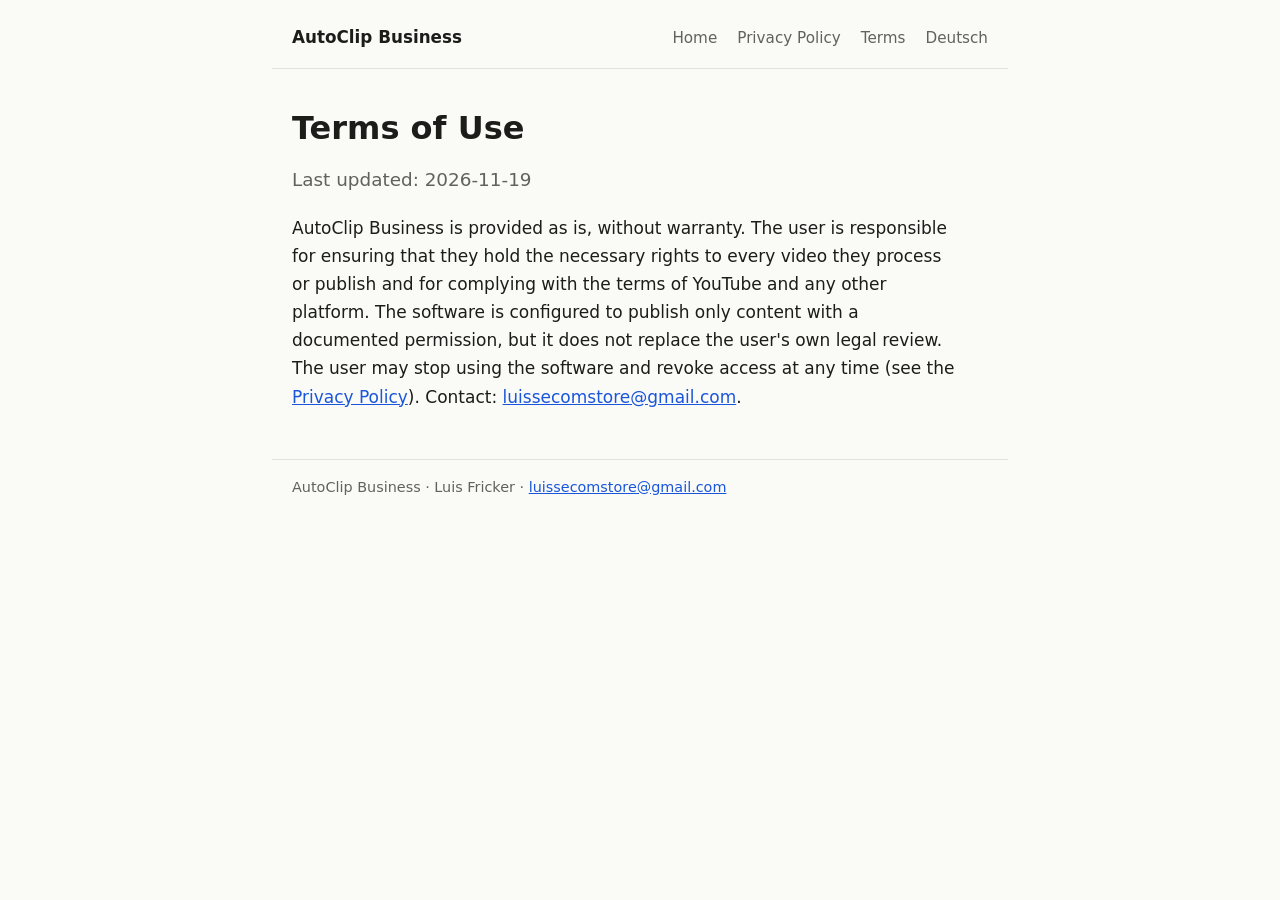
==== terms.html @ 7d12bf15 "Add AutoClip Business website and privacy policy Co-Authored-By: Claude Sonnet 5.5 <noreply@anthropi" ====
<!doctype html><html lang="en"><head><meta charset="utf-8"><meta name="viewport" content="width=device-width,initial-scale=1">
<title>Terms of Use – AutoClip Business</title><meta name="description" content="Terms of use for AutoClip Business."><link rel="stylesheet" href="style.css"></head><body>
<header><b>AutoClip Business</b><a href="index.html">Home</a><a href="privacy.html">Privacy Policy</a><a href="terms.html">Terms</a><a href="de/datenschutz.html">Deutsch</a></header><main>
<h1>Terms of Use</h1><p class="lead">Last updated: 2026-11-19</p>
<p>AutoClip Business is provided as is, without warranty. The user is responsible for ensuring that they hold the necessary rights to every video they process or publish and for complying with the terms of YouTube and any other platform. The software is configured to publish only content with a documented permission, but it does not replace the user's own legal review. The user may stop using the software and revoke access at any time (see the <a href="privacy.html">Privacy Policy</a>). Contact: <a href="mailto:luissecomstore@gmail.com">luissecomstore@gmail.com</a>.</p>
</main><footer>AutoClip Business &middot; Luis Fricker &middot; <a href="mailto:luissecomstore@gmail.com">luissecomstore@gmail.com</a></footer></body></html>
---- style.css ----
:root{--bg:#fafaf7;--fg:#1c1c1a;--mut:#62625c;--acc:#1a56db;--line:#e3e3dc}
@media(prefers-color-scheme:dark){:root{--bg:#141413;--fg:#ececE6;--mut:#9a9a92;--acc:#8ab4ff;--line:#2a2a27}}
*{box-sizing:border-box}body{margin:0;background:var(--bg);color:var(--fg);font:17px/1.65 system-ui,-apple-system,"Segoe UI",sans-serif}
header,main,footer{max-width:46rem;margin:0 auto;padding:0 1.25rem}
header{display:flex;gap:1.25rem;align-items:baseline;flex-wrap:wrap;padding-top:1.5rem;padding-bottom:1rem;border-bottom:1px solid var(--line)}
header b{font-size:1.05rem;margin-right:auto}a{color:var(--acc)}header a{color:var(--mut);text-decoration:none;font-size:.95rem}header a:hover{color:var(--fg)}
h1{font-size:2rem;line-height:1.2;margin:2.5rem 0 .5rem}h2{font-size:1.25rem;margin:2.2rem 0 .4rem}p,li{max-width:62ch}
.lead{font-size:1.15rem;color:var(--mut)}code{background:var(--line);padding:.1em .35em;border-radius:4px;font-size:.9em}pre{background:var(--line);padding:.8rem 1rem;border-radius:8px;overflow:auto;font-size:.9em}
table{border-collapse:collapse;width:100%;font-size:.95rem}td,th{border-bottom:1px solid var(--line);padding:.5rem .6rem;text-align:left;vertical-align:top}
footer{margin-top:3rem;padding-top:1rem;padding-bottom:2rem;border-top:1px solid var(--line);color:var(--mut);font-size:.9rem}
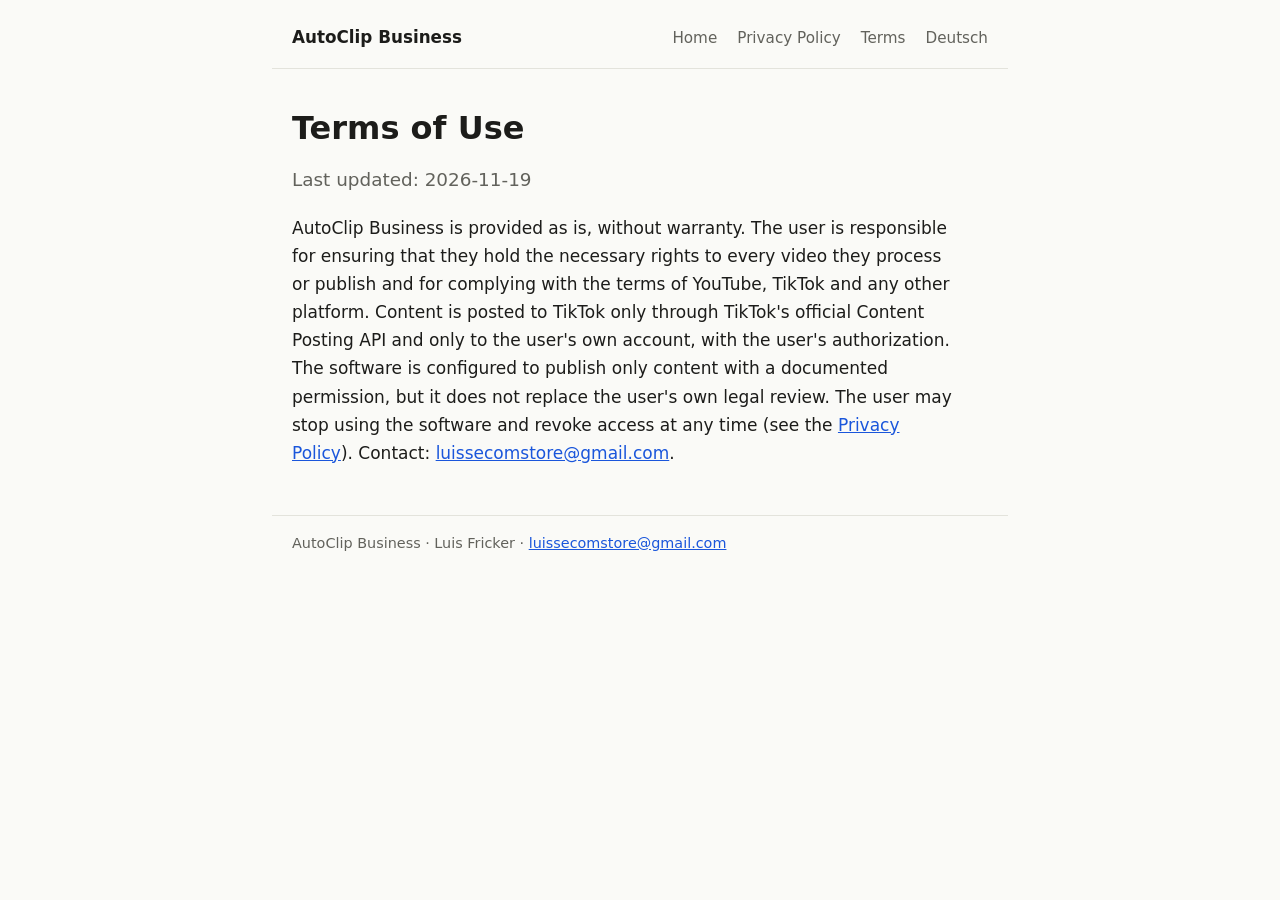
==== commit c6940ea4: "Add TikTok data handling to privacy policy and terms Co-Authored-By: Claude Sonnet 5.5 <noreply@anth" ====
--- a/terms.html
+++ b/terms.html
@@ -2,5 +2,5 @@
 <title>Terms of Use – AutoClip Business</title><meta name="description" content="Terms of use for AutoClip Business."><link rel="stylesheet" href="style.css"></head><body>
 <header><b>AutoClip Business</b><a href="index.html">Home</a><a href="privacy.html">Privacy Policy</a><a href="terms.html">Terms</a><a href="de/datenschutz.html">Deutsch</a></header><main>
 <h1>Terms of Use</h1><p class="lead">Last updated: 2026-11-19</p>
-<p>AutoClip Business is provided as is, without warranty. The user is responsible for ensuring that they hold the necessary rights to every video they process or publish and for complying with the terms of YouTube and any other platform. The software is configured to publish only content with a documented permission, but it does not replace the user's own legal review. The user may stop using the software and revoke access at any time (see the <a href="privacy.html">Privacy Policy</a>). Contact: <a href="mailto:luissecomstore@gmail.com">luissecomstore@gmail.com</a>.</p>
+<p>AutoClip Business is provided as is, without warranty. The user is responsible for ensuring that they hold the necessary rights to every video they process or publish and for complying with the terms of YouTube, TikTok and any other platform. Content is posted to TikTok only through TikTok's official Content Posting API and only to the user's own account, with the user's authorization. The software is configured to publish only content with a documented permission, but it does not replace the user's own legal review. The user may stop using the software and revoke access at any time (see the <a href="privacy.html">Privacy Policy</a>). Contact: <a href="mailto:luissecomstore@gmail.com">luissecomstore@gmail.com</a>.</p>
 </main><footer>AutoClip Business &middot; Luis Fricker &middot; <a href="mailto:luissecomstore@gmail.com">luissecomstore@gmail.com</a></footer></body></html>
